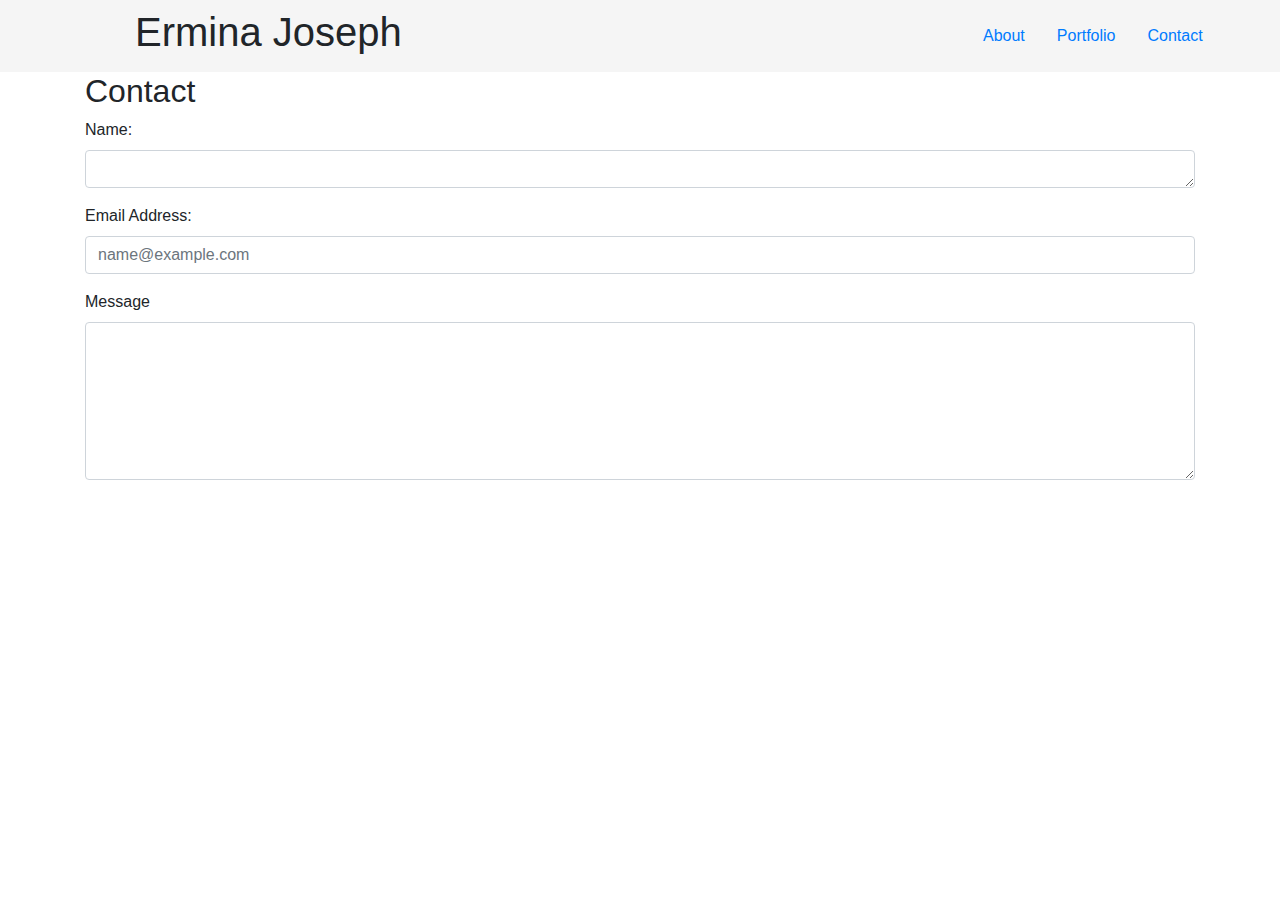
==== contact.html @ a9ad5bba "Adding initial files" ====
<!DOCTYPE html>
<html lang="en">
<head>
    <meta charset="UTF-8">
    <meta name="viewport" content="width=device-width, initial-scale=1.0">
    <meta http-equiv="X-UA-Compatible" content="ie=edge">
    <title>Ermina's Portfolio</title>
    <link rel="stylesheet" href="https://maxcdn.bootstrapcdn.com/bootstrap/4.0.0/css/bootstrap.min.css">
</head>
<body>
    <nav class="navbar navbar-dark" style="background-color: #f5f5f5;">
        <div class="col-md-8 offset-md-1">
            <h1>Ermina Joseph</h1>
        </div>
    
        <div class="col-md-3">
            <ul class="nav">
                <li class="nav-item">
                    <a class="nav-link" href="index.html">About</a>
                </li>

                <li class="nav-item">
                    <a class="nav-link" href="portfolio.html">Portfolio</a>
                </li>

                <li class="nav-item">
                    <a class="nav-link" href="contact.html">Contact</a>
                </li>
            </ul>
        </div>
    </nav>

    <div class="container">
        <div class="row">
            <div class="col-md-12">
                <h2>Contact</h2>
            </div>
        </div>

        <form>
            <div class="form-group">
                <label>Name:</label>
                <textarea class="form-control" rows="1"></textarea>
            </div>

            <div class="form-group">
                <label>Email Address:</label>
                <input type="email" class="form-control" placeholder="name@example.com">
            </div>

            <div class="form-group">
                <label for="exampleFormControlTextarea1">Message</label>
                <textarea class="form-control"  rows="6"></textarea>
            </div>
        </form>
    </div>
    
    
</body>
</html>
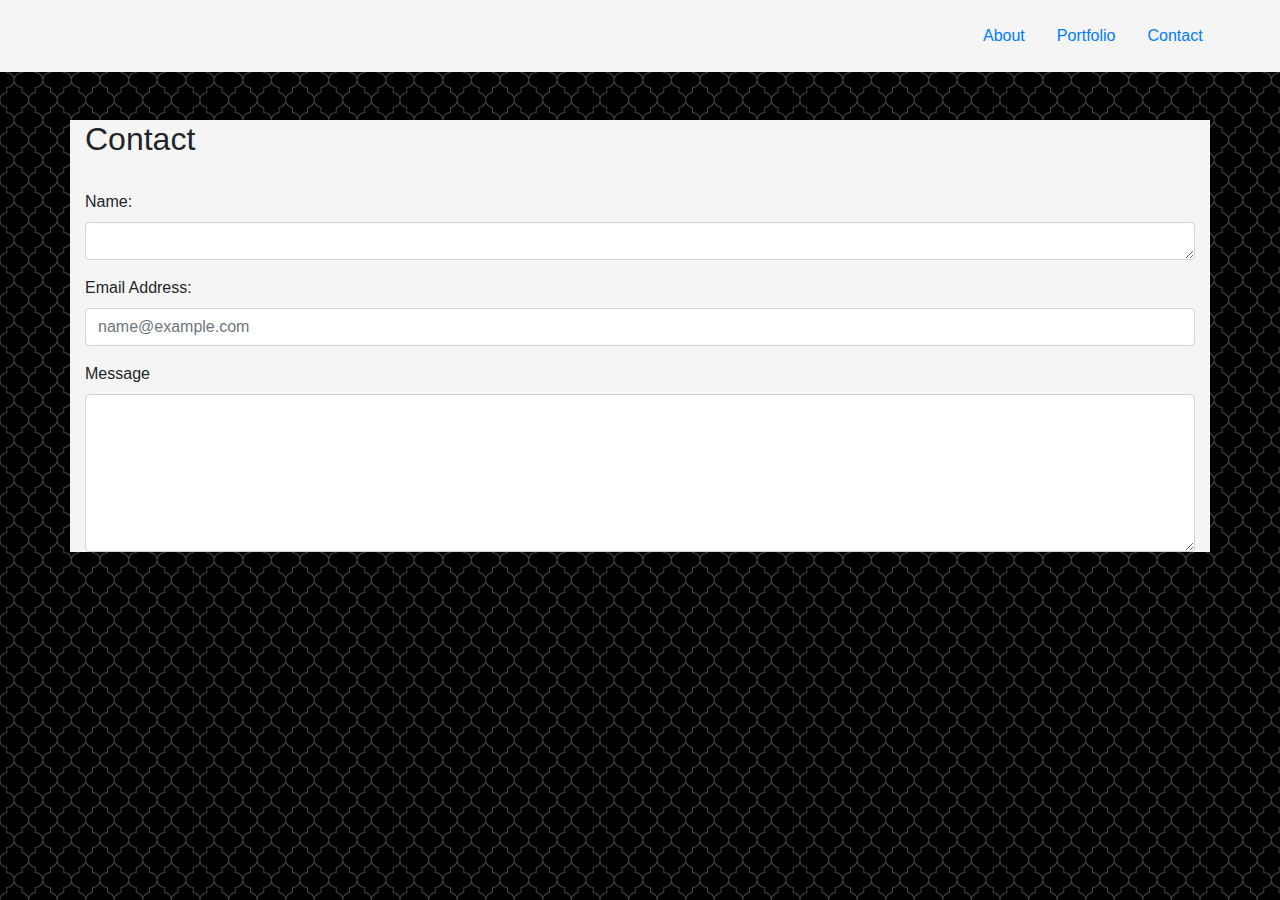
==== commit 44046fae: "Adding CSS page" ====
--- a/contact.html
+++ b/contact.html
@@ -6,6 +6,7 @@
     <meta http-equiv="X-UA-Compatible" content="ie=edge">
     <title>Ermina's Portfolio</title>
     <link rel="stylesheet" href="https://maxcdn.bootstrapcdn.com/bootstrap/4.0.0/css/bootstrap.min.css">
+    <link rel="stylesheet" type="text/css" href="assets/style.css">
 </head>
 <body>
     <nav class="navbar navbar-dark" style="background-color: #f5f5f5;">
@@ -30,12 +31,17 @@
         </div>
     </nav>
 
+    <br>
+    <br>
+
     <div class="container">
         <div class="row">
             <div class="col-md-12">
                 <h2>Contact</h2>
             </div>
         </div>
+
+        <br>
 
         <form>
             <div class="form-group">
@@ -49,7 +55,7 @@
             </div>
 
             <div class="form-group">
-                <label for="exampleFormControlTextarea1">Message</label>
+                <label>Message</label>
                 <textarea class="form-control"  rows="6"></textarea>
             </div>
         </form>
--- a/assets/style.css
+++ b/assets/style.css
@@ -0,0 +1,13 @@
+body {
+    background-image: url("../images/hotel-wallpaper-black.png");
+    font-family: Arial, Helvetica, sans-serif;
+}
+
+h1 {
+    font-family: Georgia, 'Times New Roman', Times, serif;
+    color: #f5f5f5;
+}
+
+.container {
+    background-color: #f5f5f5;
+}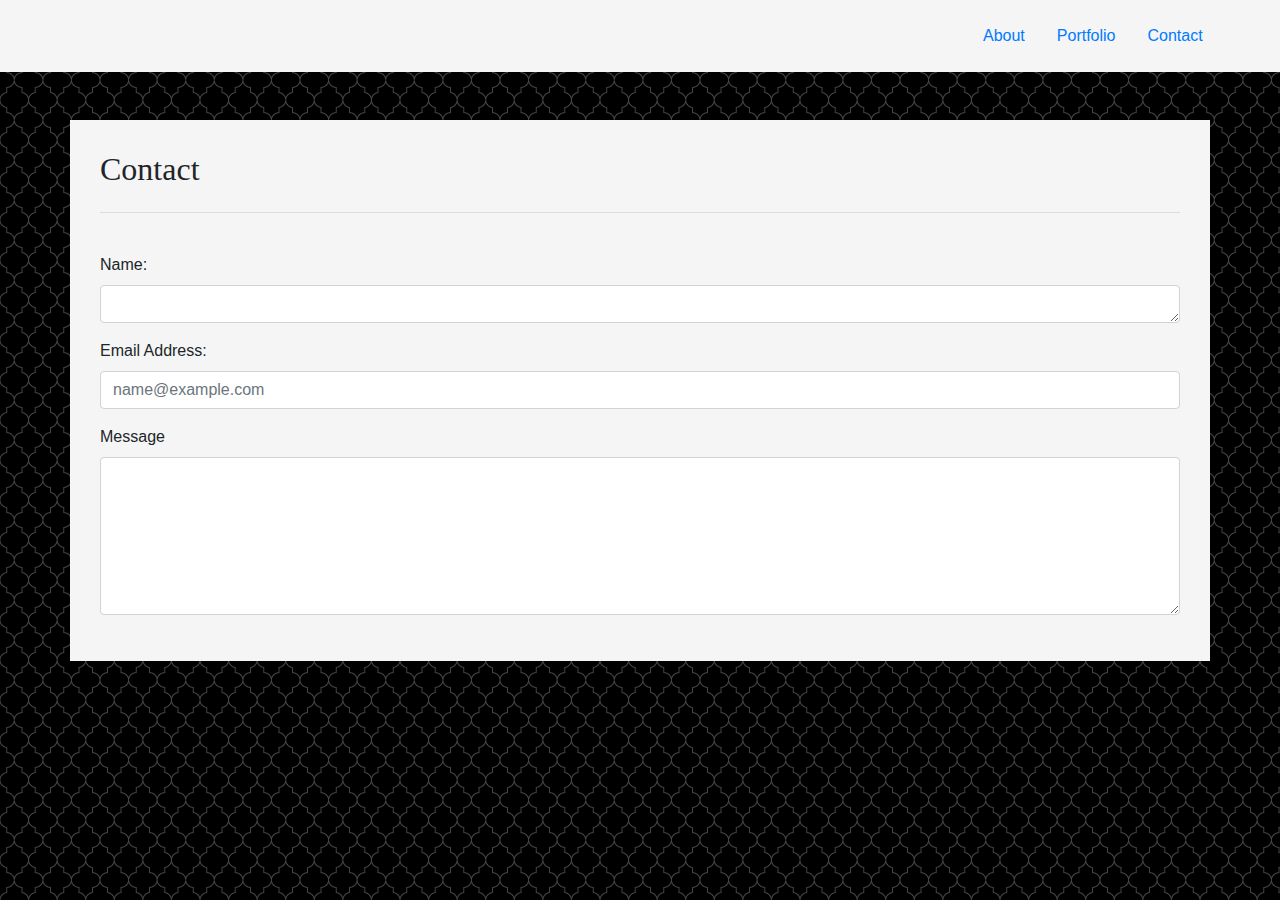
==== commit 612eb021: "Updating pages" ====
--- a/contact.html
+++ b/contact.html
@@ -41,6 +41,7 @@
             </div>
         </div>
 
+        <hr>
         <br>
 
         <form>
--- a/assets/style.css
+++ b/assets/style.css
@@ -10,4 +10,9 @@
 
 .container {
     background-color: #f5f5f5;
+    padding: 30px;
+}
+
+h2 {
+    font-family: Georgia, 'Times New Roman', Times, serif;
 }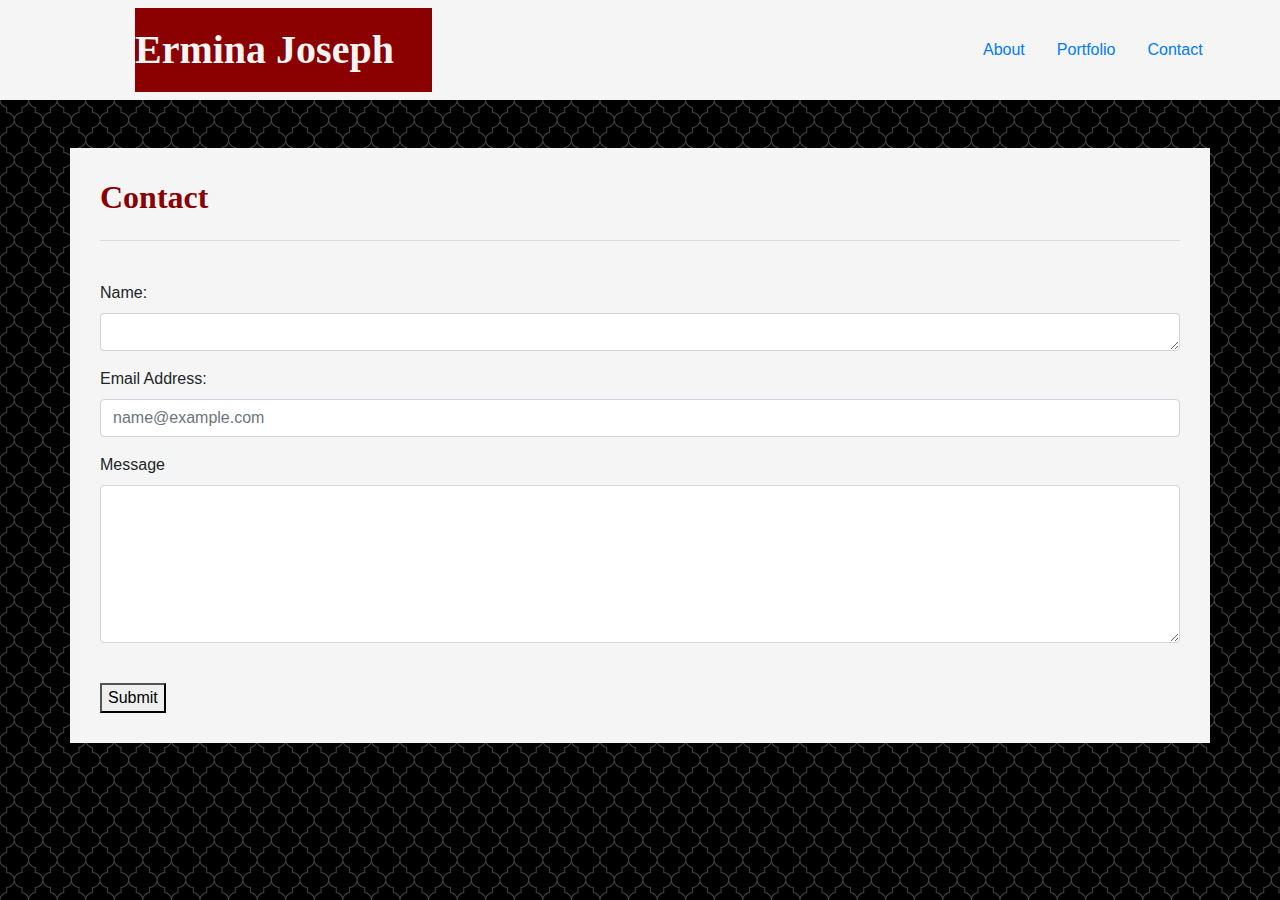
==== commit 04531083: "Updating pages" ====
--- a/contact.html
+++ b/contact.html
@@ -6,12 +6,12 @@
     <meta http-equiv="X-UA-Compatible" content="ie=edge">
     <title>Ermina's Portfolio</title>
     <link rel="stylesheet" href="https://maxcdn.bootstrapcdn.com/bootstrap/4.0.0/css/bootstrap.min.css">
-    <link rel="stylesheet" type="text/css" href="assets/style.css">
+    <link rel="stylesheet" type="text/css" href="assets/css/style.css">
 </head>
 <body>
     <nav class="navbar navbar-dark" style="background-color: #f5f5f5;">
         <div class="col-md-8 offset-md-1">
-            <h1>Ermina Joseph</h1>
+            <h1 id="my-logo"><strong>Ermina Joseph</strong></h1>
         </div>
     
         <div class="col-md-3">
@@ -37,7 +37,7 @@
     <div class="container">
         <div class="row">
             <div class="col-md-12">
-                <h2>Contact</h2>
+                <h2><strong>Contact</strong></h2>
             </div>
         </div>
 
@@ -59,6 +59,10 @@
                 <label>Message</label>
                 <textarea class="form-control"  rows="6"></textarea>
             </div>
+
+            <br>
+
+            <button>Submit</button>
         </form>
     </div>
     
--- a/assets/css/style.css
+++ b/assets/css/style.css
@@ -0,0 +1,78 @@
+body {
+    background-image: url("../images/hotel-wallpaper-black.png");
+    font-family: Arial, Helvetica, sans-serif;
+    margin: 0;
+    padding: 0;
+}
+
+h1 {
+    font-family: Georgia, 'Times New Roman', Times, serif;
+    color: #f5f5f5;
+}
+
+#my-logo {
+    background: #8b0000;
+    width: 37%;
+    padding: 18px 0 18px 0;
+    margin: 0;
+}
+
+.container {
+    background-color: #f5f5f5;
+    padding: 30px;
+}
+
+h2 {
+    font-family: Georgia, 'Times New Roman', Times, serif;
+    color: #8b0000;
+}
+
+#portfolio-1 {
+    background: #8b0000;
+    color: #ffffff;
+    text-align: center;
+    padding: 10px 120px 10px 121px;
+    position: absolute;
+    top: 400px;
+    left: 232px;
+}
+
+#portfolio-2 {
+    background: #8b0000;
+    color:#ffffff;
+    text-align: center;
+    padding: 10px 116px 10px 115px;
+    position: absolute;
+    top: 400px;
+    left: 602px;
+}
+
+#portfolio-3 {
+    background: #8b0000;
+    color:#ffffff;
+    text-align: center;
+    padding: 10px 122px 10px 121px;
+    position: absolute;
+    top: 626px;
+    left: 232px;
+}
+
+#portfolio-4 {
+    background: #8b0000;
+    color: #ffffff;
+    text-align: center;
+    padding: 10px 124px 10px 124px;
+    position: absolute;
+    top: 626px;
+    left: 602px;
+}
+
+#portfolio-5 {
+    background: #8b0000;
+    color: #ffffff;
+    text-align: center;
+    padding: 10px 90px 10px 91px;
+    position: absolute;
+    top: 850px;
+    left: 232px;
+}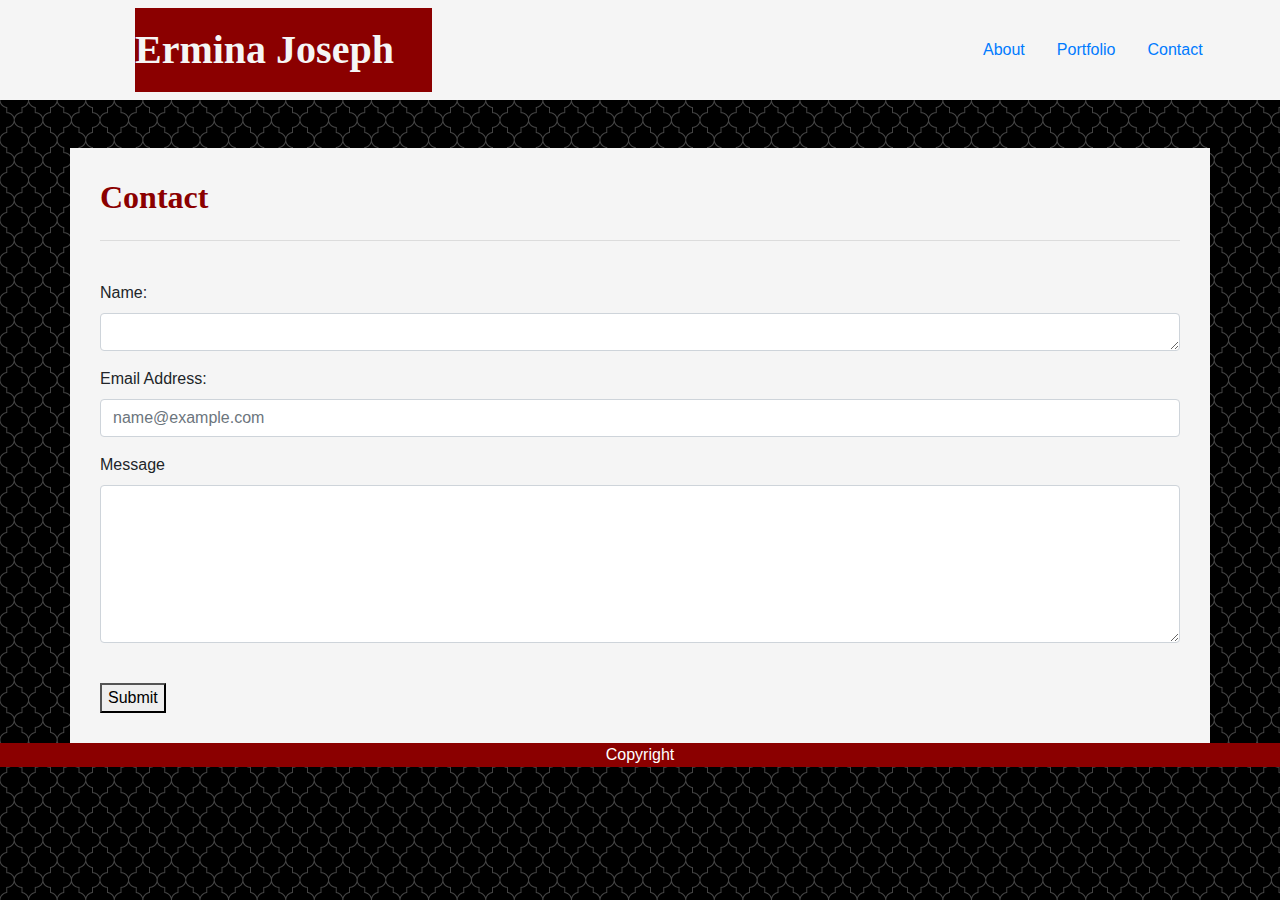
==== commit 4dc67703: "Adding Footer" ====
--- a/contact.html
+++ b/contact.html
@@ -66,6 +66,11 @@
         </form>
     </div>
     
+    <footer>
+        <div class="col-md-12">
+            Copyright
+        </div>
+    </footer>
     
 </body>
 </html>--- a/assets/css/style.css
+++ b/assets/css/style.css
@@ -75,4 +75,10 @@
     position: absolute;
     top: 850px;
     left: 232px;
+}
+
+footer {
+    background: #8b0000;
+    color: #ffffff;
+    text-align: center;
 }